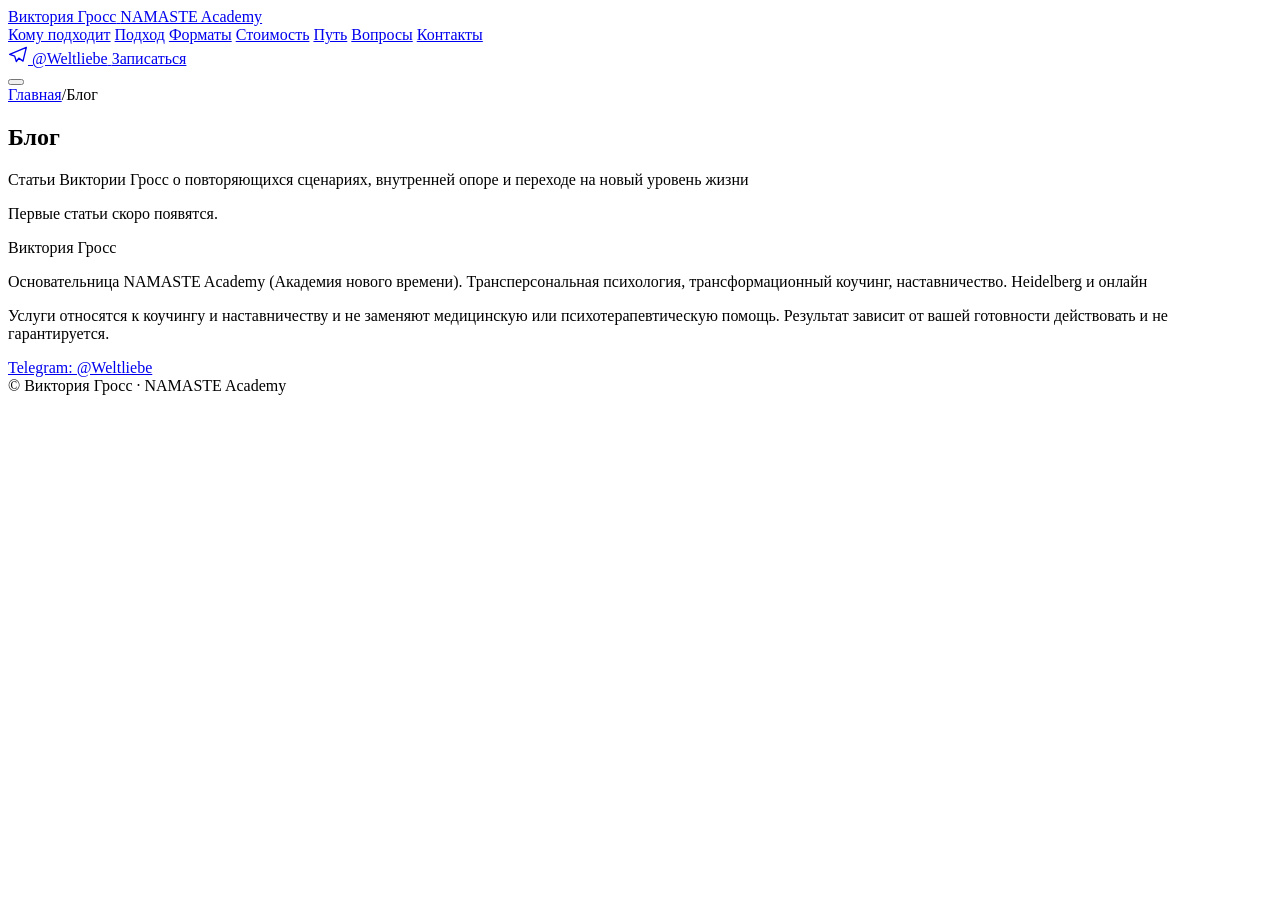
==== blog/index.html @ 4515c96d "SEO-блог, первая статья" ====
<!DOCTYPE html>
<html lang="ru">
<head>
<meta charset="UTF-8">
<meta name="viewport" content="width=device-width, initial-scale=1.0">
<title>Блог — Виктория Гросс</title>
<meta name="description" content="Статьи Виктории Гросс о повторяющихся сценариях, внутренней опоре и переходе на новый уровень жизни">
<link rel="canonical" href="https://murzzsite.github.io/namaste-academy/blog/">
<meta name="robots" content="index, follow, max-image-preview:large">
<meta property="og:type" content="website">
<meta property="og:title" content="Блог — Виктория Гросс">
<meta property="og:description" content="Статьи Виктории Гросс о повторяющихся сценариях, внутренней опоре и переходе на новый уровень жизни">
<meta property="og:url" content="https://murzzsite.github.io/namaste-academy/blog/">
<meta property="og:locale" content="ru_RU">

<link rel="alternate" type="application/rss+xml" title="Виктория Гросс — блог" href="https://murzzsite.github.io/namaste-academy/feed.xml">

<link rel="preconnect" href="https://fonts.googleapis.com">
<link rel="preconnect" href="https://fonts.gstatic.com" crossorigin>
<link href="https://fonts.googleapis.com/css2?family=Playfair+Display:wght@500;600;700&family=Inter:wght@400;500;600;700;800&display=swap" rel="stylesheet">
<link rel="stylesheet" href="/namaste-academy/styles.css">
<link rel="stylesheet" href="/namaste-academy/blog/blog.css">
<link rel="stylesheet" href="/namaste-academy/blog/blog.css">
<script type="application/ld+json">{"@context":"https://schema.org","@type":"Blog","name":"Блог — Виктория Гросс","url":"https://murzzsite.github.io/namaste-academy/blog/","blogPost":[]}</script>
</head>
<body class="b-page">
<header class="header" id="header">
  <div class="container header__inner">
    <a href="/namaste-academy/#top" class="logo">
      <span class="logo__main">Виктория Гросс</span>
      <span class="logo__suffix">NAMASTE Academy</span>
    </a>
    <nav class="nav" id="nav">
      <a href="/namaste-academy/#for-whom">Кому подходит</a>
      <a href="/namaste-academy/#method">Подход</a>
      <a href="/namaste-academy/#services">Форматы</a>
      <a href="/namaste-academy/#price">Стоимость</a>
      <a href="/namaste-academy/#process">Путь</a>
      <a href="/namaste-academy/#faq">Вопросы</a>
      <a href="/namaste-academy/#contact">Контакты</a>
    <!-- BLOGNAV:START --><!-- BLOGNAV:END --></nav>
    <div class="header__actions">
      <a href="https://t.me/Weltliebe" target="_blank" rel="noopener" class="header__tg">
        <svg width="20" height="20" viewBox="0 0 24 24" fill="none"><path d="M22 4L2 12.5l6 2 2 6.5 3-4 5 3.5L22 4z" stroke="currentColor" stroke-width="1.6" stroke-linejoin="round"/></svg>
        <span>@Weltliebe</span>
      </a>
      <a href="/namaste-academy/#contact" class="btn btn--primary btn--sm">Записаться</a>
    </div>
    <button class="burger" id="burger" aria-label="Меню">
      <span></span><span></span><span></span>
    </button>
  </div>
</header>
<main class="blog">

<section class="b-list">
  <nav class="b-crumbs" aria-label="Хлебные крошки"><a href="/namaste-academy/">Главная</a><span>/</span><span>Блог</span></nav>
  <header class="b-head"><h1>Блог</h1><p class="b-lead">Статьи Виктории Гросс о повторяющихся сценариях, внутренней опоре и переходе на новый уровень жизни</p></header>
  <p class="b-empty">Первые статьи скоро появятся.</p>
</section>
</main>
<footer class="footer">
  <div class="container footer__inner">
    <div class="footer__brand">
      <span class="logo__main">Виктория Гросс</span>
      <p>Основательница NAMASTE Academy (Академия нового времени). Трансперсональная психология, трансформационный коучинг, наставничество. Heidelberg и онлайн</p>
      <p class="disclaimer">Услуги относятся к коучингу и наставничеству и не заменяют медицинскую или психотерапевтическую помощь. Результат зависит от вашей готовности действовать и не гарантируется.</p>
    </div>
    <div class="footer__links">
      <a href="https://t.me/Weltliebe" target="_blank" rel="noopener">Telegram: @Weltliebe</a>
    </div>
    <div class="footer__copy">
      <span>© <span id="year"></span> Виктория Гросс · NAMASTE Academy</span>
    </div>
  </div>
</footer>
<script src="/namaste-academy/script.js" defer></script>

</body>
</html>
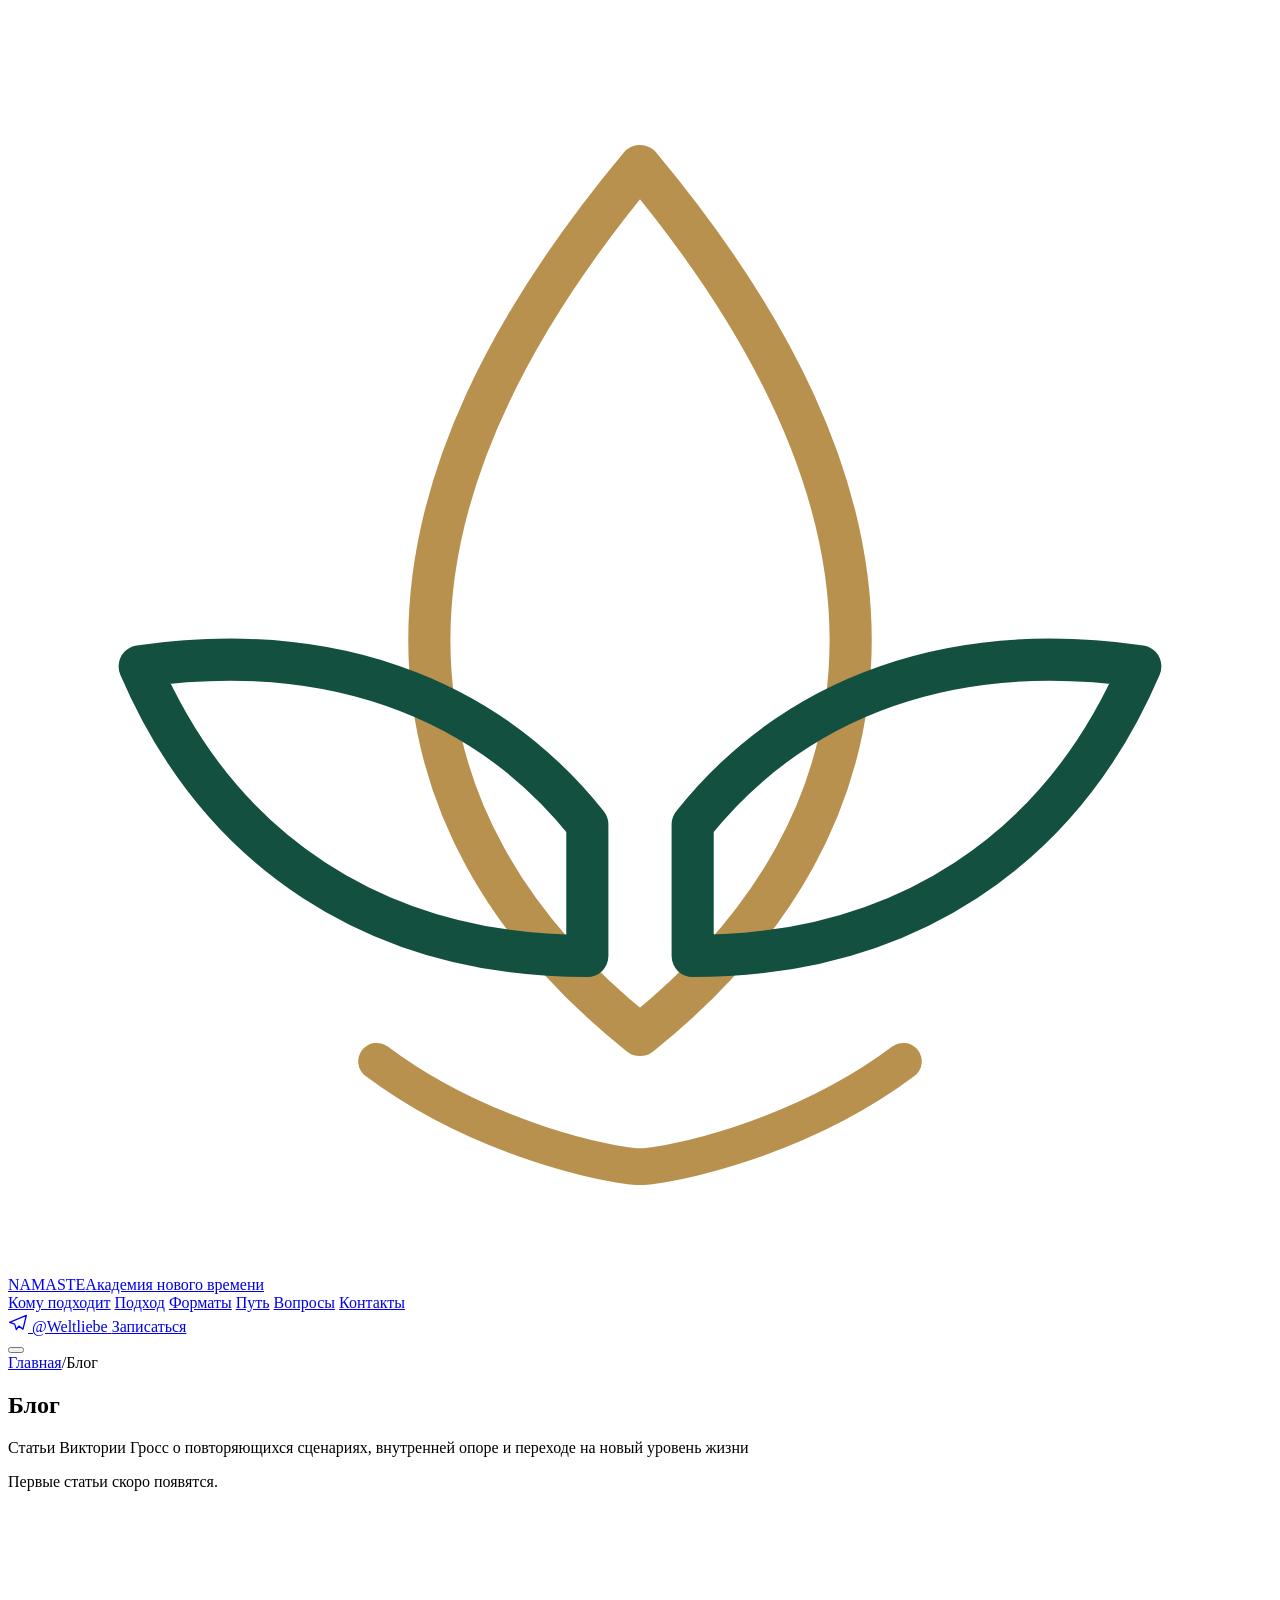
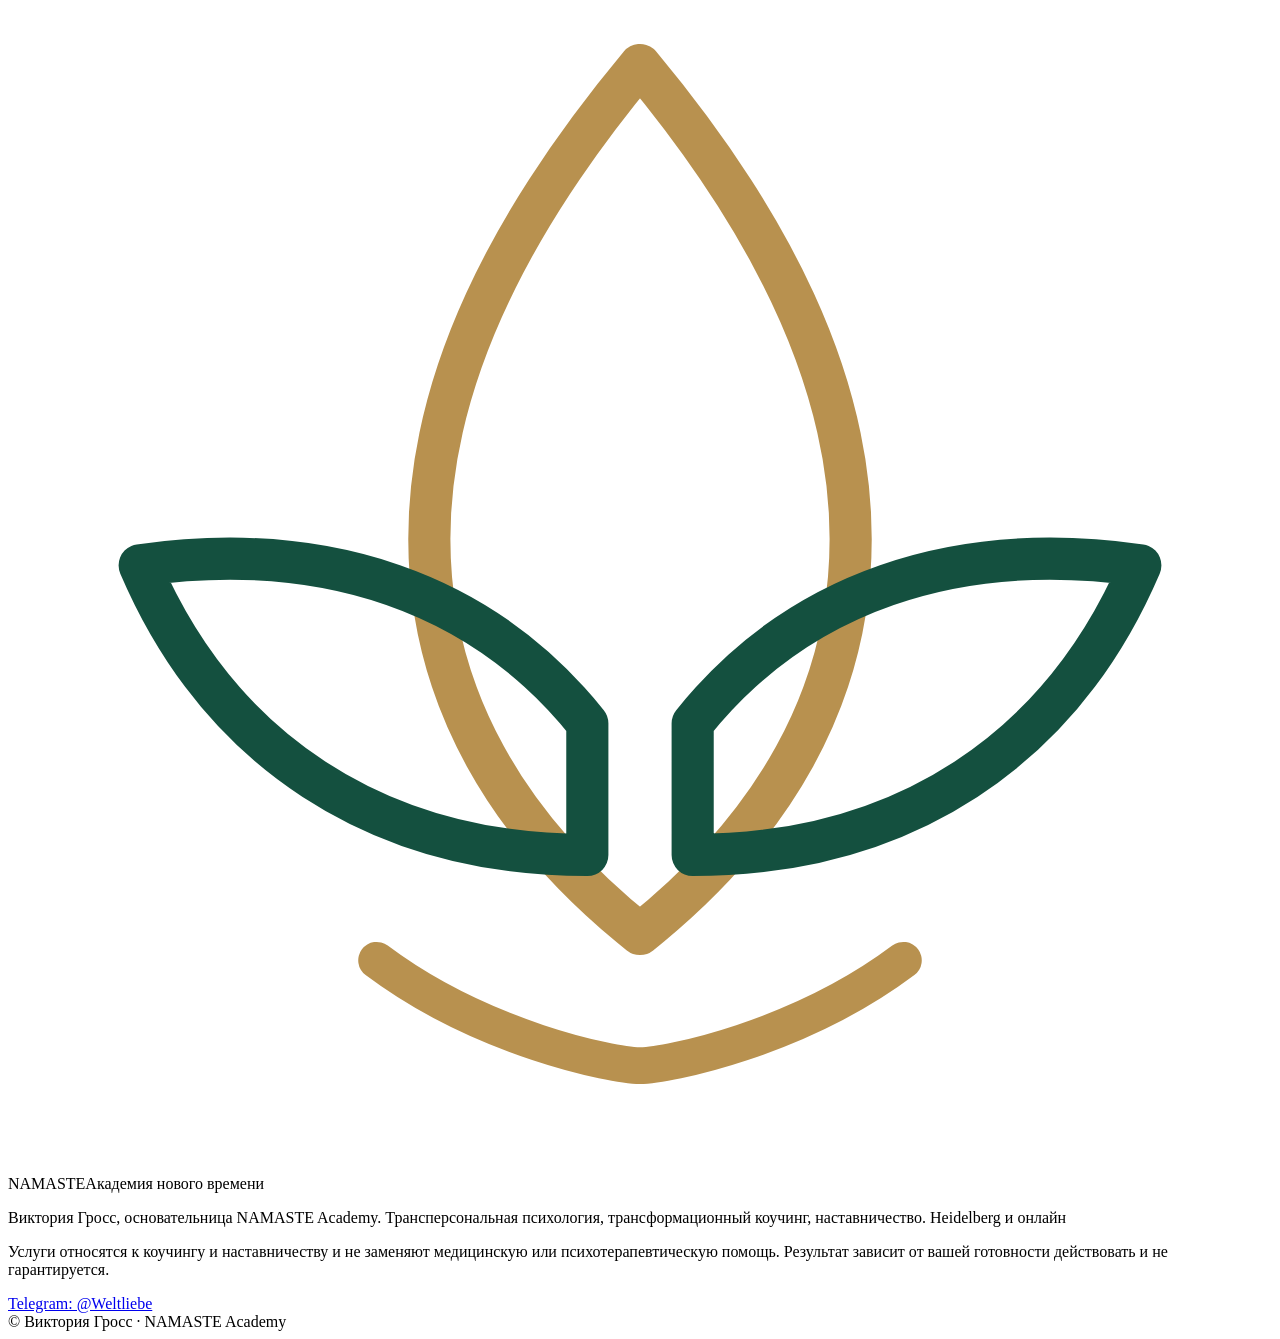
==== commit 7a7e89f4: "Фирменный стиль NAMASTE: ivory/изумруд/золото, лого, упрощённые форматы" ====
--- a/blog/index.html
+++ b/blog/index.html
@@ -26,15 +26,11 @@
 <body class="b-page">
 <header class="header" id="header">
   <div class="container header__inner">
-    <a href="/namaste-academy/#top" class="logo">
-      <span class="logo__main">Виктория Гросс</span>
-      <span class="logo__suffix">NAMASTE Academy</span>
-    </a>
+    <a href="/namaste-academy/#top" class="logo" aria-label="NAMASTE Academy"><span class="brand"><svg class="brand__mark" viewBox="0 0 48 48" fill="none" aria-hidden="true"><path d="M24 6c5 6 8 12 8 18 0 6-3 11-8 15-5-4-8-9-8-15 0-6 3-12 8-18z" stroke="#b8914f" stroke-width="1.6" stroke-linejoin="round"/><path d="M22 36C14 36 8 32 5 25c7-1 13 1 17 6z" stroke="#14503f" stroke-width="1.6" stroke-linejoin="round"/><path d="M26 36c8 0 14-4 17-11-7-1-13 1-17 6z" stroke="#14503f" stroke-width="1.6" stroke-linejoin="round"/><path d="M14 40c4 3 9 4 10 4s6-1 10-4" stroke="#b8914f" stroke-width="1.4" stroke-linecap="round"/></svg><span class="brand__txt"><span class="brand__name">NAMASTE</span><span class="brand__sub">Академия нового времени</span></span></span></a>
     <nav class="nav" id="nav">
       <a href="/namaste-academy/#for-whom">Кому подходит</a>
       <a href="/namaste-academy/#method">Подход</a>
       <a href="/namaste-academy/#services">Форматы</a>
-      <a href="/namaste-academy/#price">Стоимость</a>
       <a href="/namaste-academy/#process">Путь</a>
       <a href="/namaste-academy/#faq">Вопросы</a>
       <a href="/namaste-academy/#contact">Контакты</a>
@@ -62,8 +58,8 @@
 <footer class="footer">
   <div class="container footer__inner">
     <div class="footer__brand">
-      <span class="logo__main">Виктория Гросс</span>
-      <p>Основательница NAMASTE Academy (Академия нового времени). Трансперсональная психология, трансформационный коучинг, наставничество. Heidelberg и онлайн</p>
+      <span class="brand"><svg class="brand__mark" viewBox="0 0 48 48" fill="none" aria-hidden="true"><path d="M24 6c5 6 8 12 8 18 0 6-3 11-8 15-5-4-8-9-8-15 0-6 3-12 8-18z" stroke="#b8914f" stroke-width="1.6" stroke-linejoin="round"/><path d="M22 36C14 36 8 32 5 25c7-1 13 1 17 6z" stroke="#14503f" stroke-width="1.6" stroke-linejoin="round"/><path d="M26 36c8 0 14-4 17-11-7-1-13 1-17 6z" stroke="#14503f" stroke-width="1.6" stroke-linejoin="round"/><path d="M14 40c4 3 9 4 10 4s6-1 10-4" stroke="#b8914f" stroke-width="1.4" stroke-linecap="round"/></svg><span class="brand__txt"><span class="brand__name">NAMASTE</span><span class="brand__sub">Академия нового времени</span></span></span>
+      <p>Виктория Гросс, основательница NAMASTE Academy. Трансперсональная психология, трансформационный коучинг, наставничество. Heidelberg и онлайн</p>
       <p class="disclaimer">Услуги относятся к коучингу и наставничеству и не заменяют медицинскую или психотерапевтическую помощь. Результат зависит от вашей готовности действовать и не гарантируется.</p>
     </div>
     <div class="footer__links">
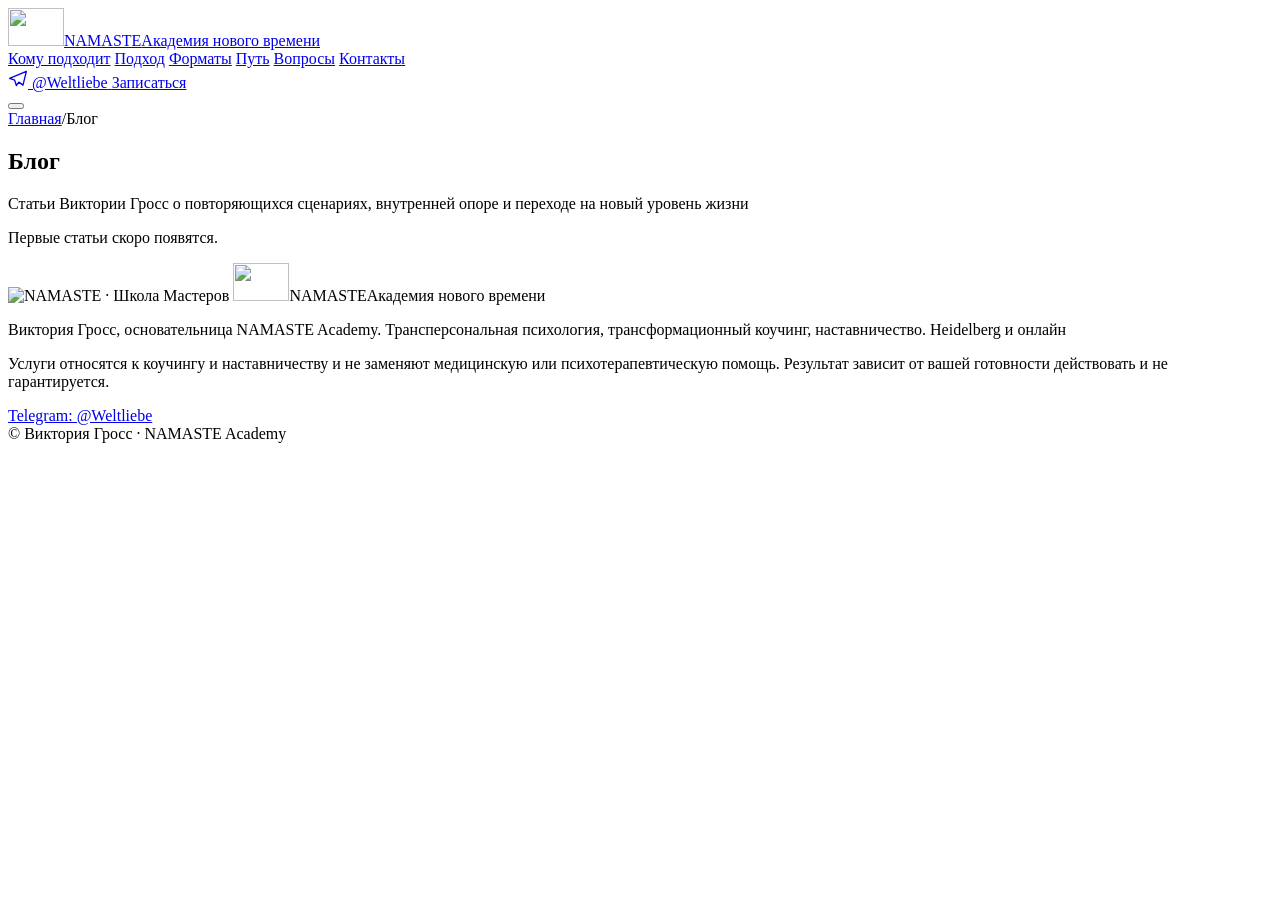
==== commit c8dcf753: "Реальный логотип NAMASTE (прозрачный PNG)" ====
--- a/blog/index.html
+++ b/blog/index.html
@@ -26,7 +26,7 @@
 <body class="b-page">
 <header class="header" id="header">
   <div class="container header__inner">
-    <a href="/namaste-academy/#top" class="logo" aria-label="NAMASTE Academy"><span class="brand"><svg class="brand__mark" viewBox="0 0 48 48" fill="none" aria-hidden="true"><path d="M24 6c5 6 8 12 8 18 0 6-3 11-8 15-5-4-8-9-8-15 0-6 3-12 8-18z" stroke="#b8914f" stroke-width="1.6" stroke-linejoin="round"/><path d="M22 36C14 36 8 32 5 25c7-1 13 1 17 6z" stroke="#14503f" stroke-width="1.6" stroke-linejoin="round"/><path d="M26 36c8 0 14-4 17-11-7-1-13 1-17 6z" stroke="#14503f" stroke-width="1.6" stroke-linejoin="round"/><path d="M14 40c4 3 9 4 10 4s6-1 10-4" stroke="#b8914f" stroke-width="1.4" stroke-linecap="round"/></svg><span class="brand__txt"><span class="brand__name">NAMASTE</span><span class="brand__sub">Академия нового времени</span></span></span></a>
+    <a href="/namaste-academy/#top" class="logo" aria-label="NAMASTE Academy"><span class="brand"><img class="brand__mark" src="/namaste-academy/images/namaste-mark.png" alt="" width="56" height="38"><span class="brand__txt"><span class="brand__name">NAMASTE</span><span class="brand__sub">Академия нового времени</span></span></span></a>
     <nav class="nav" id="nav">
       <a href="/namaste-academy/#for-whom">Кому подходит</a>
       <a href="/namaste-academy/#method">Подход</a>
@@ -58,7 +58,8 @@
 <footer class="footer">
   <div class="container footer__inner">
     <div class="footer__brand">
-      <span class="brand"><svg class="brand__mark" viewBox="0 0 48 48" fill="none" aria-hidden="true"><path d="M24 6c5 6 8 12 8 18 0 6-3 11-8 15-5-4-8-9-8-15 0-6 3-12 8-18z" stroke="#b8914f" stroke-width="1.6" stroke-linejoin="round"/><path d="M22 36C14 36 8 32 5 25c7-1 13 1 17 6z" stroke="#14503f" stroke-width="1.6" stroke-linejoin="round"/><path d="M26 36c8 0 14-4 17-11-7-1-13 1-17 6z" stroke="#14503f" stroke-width="1.6" stroke-linejoin="round"/><path d="M14 40c4 3 9 4 10 4s6-1 10-4" stroke="#b8914f" stroke-width="1.4" stroke-linecap="round"/></svg><span class="brand__txt"><span class="brand__name">NAMASTE</span><span class="brand__sub">Академия нового времени</span></span></span>
+      <img class="footer__logo" src="/namaste-academy/images/namaste-logo.png" alt="NAMASTE · Школа Мастеров" width="260">
+      <span class="brand"><img class="brand__mark" src="/namaste-academy/images/namaste-mark.png" alt="" width="56" height="38"><span class="brand__txt"><span class="brand__name">NAMASTE</span><span class="brand__sub">Академия нового времени</span></span></span>
       <p>Виктория Гросс, основательница NAMASTE Academy. Трансперсональная психология, трансформационный коучинг, наставничество. Heidelberg и онлайн</p>
       <p class="disclaimer">Услуги относятся к коучингу и наставничеству и не заменяют медицинскую или психотерапевтическую помощь. Результат зависит от вашей готовности действовать и не гарантируется.</p>
     </div>
